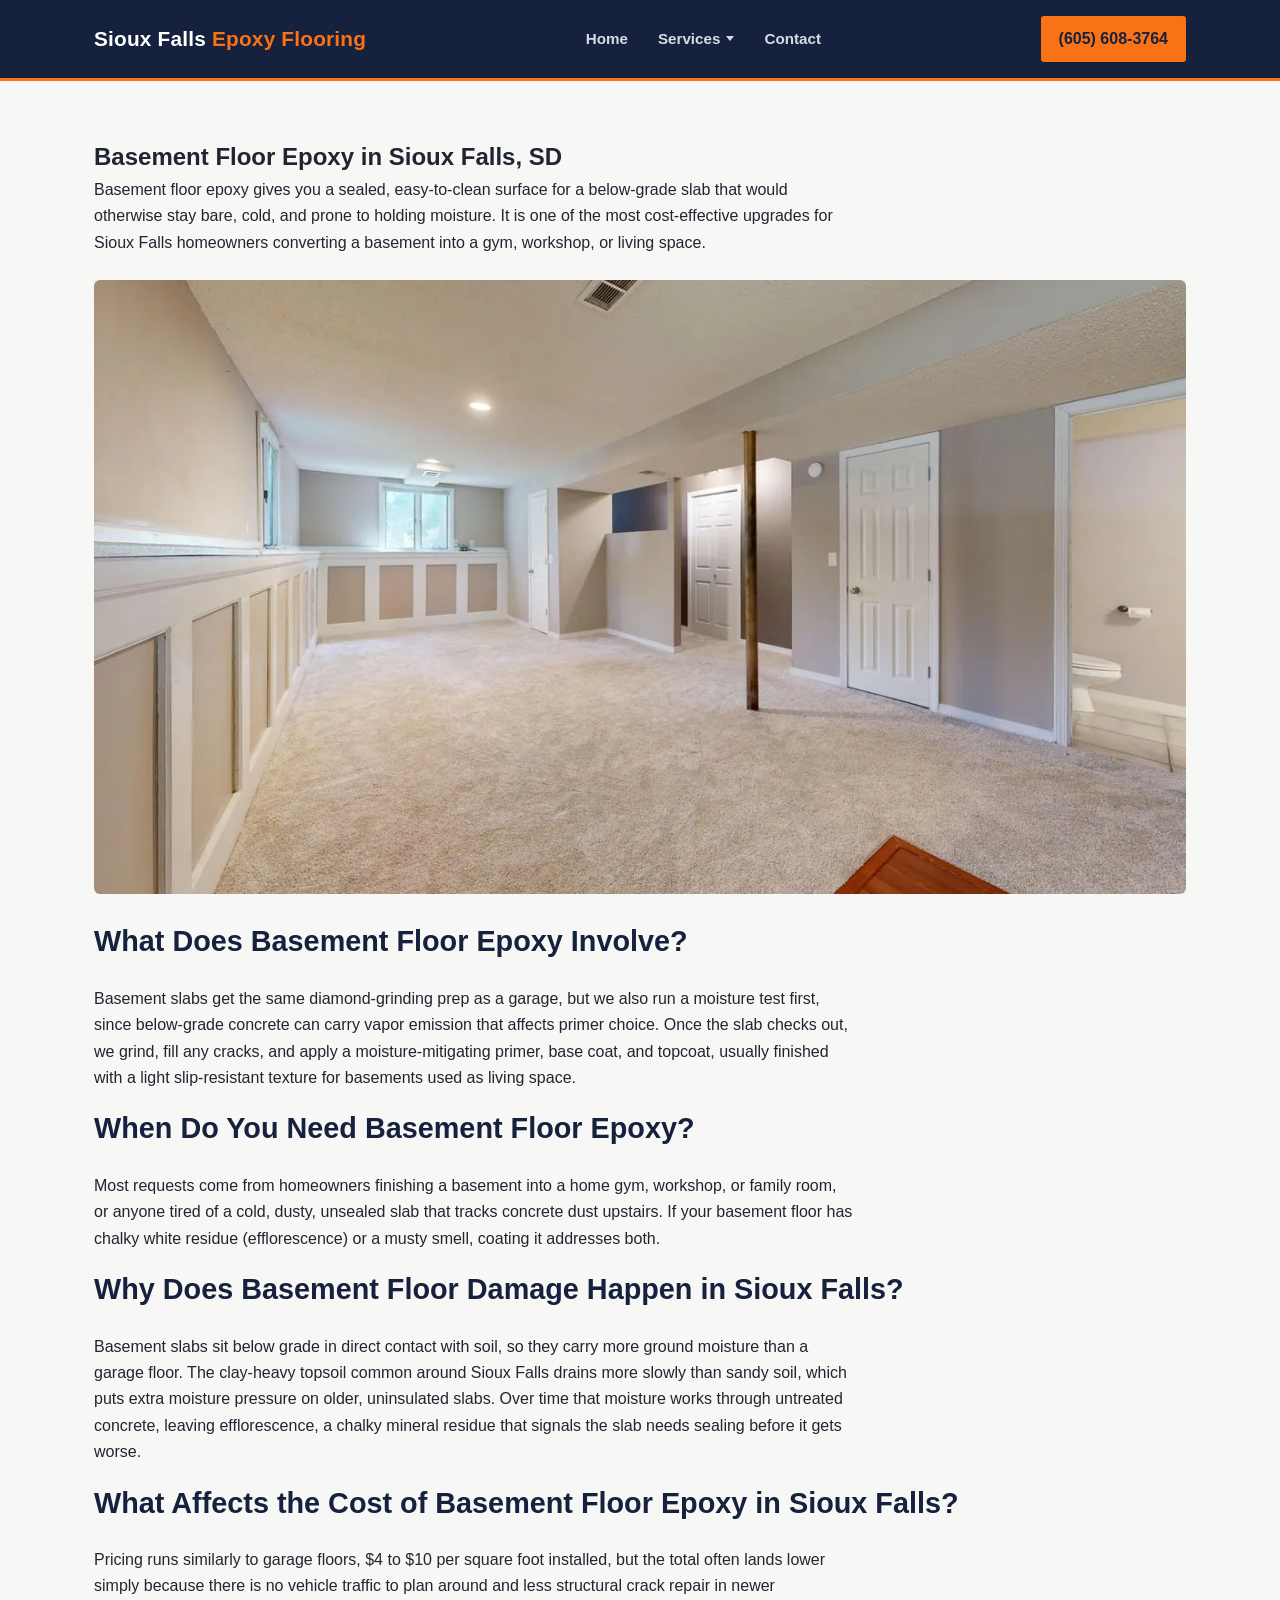
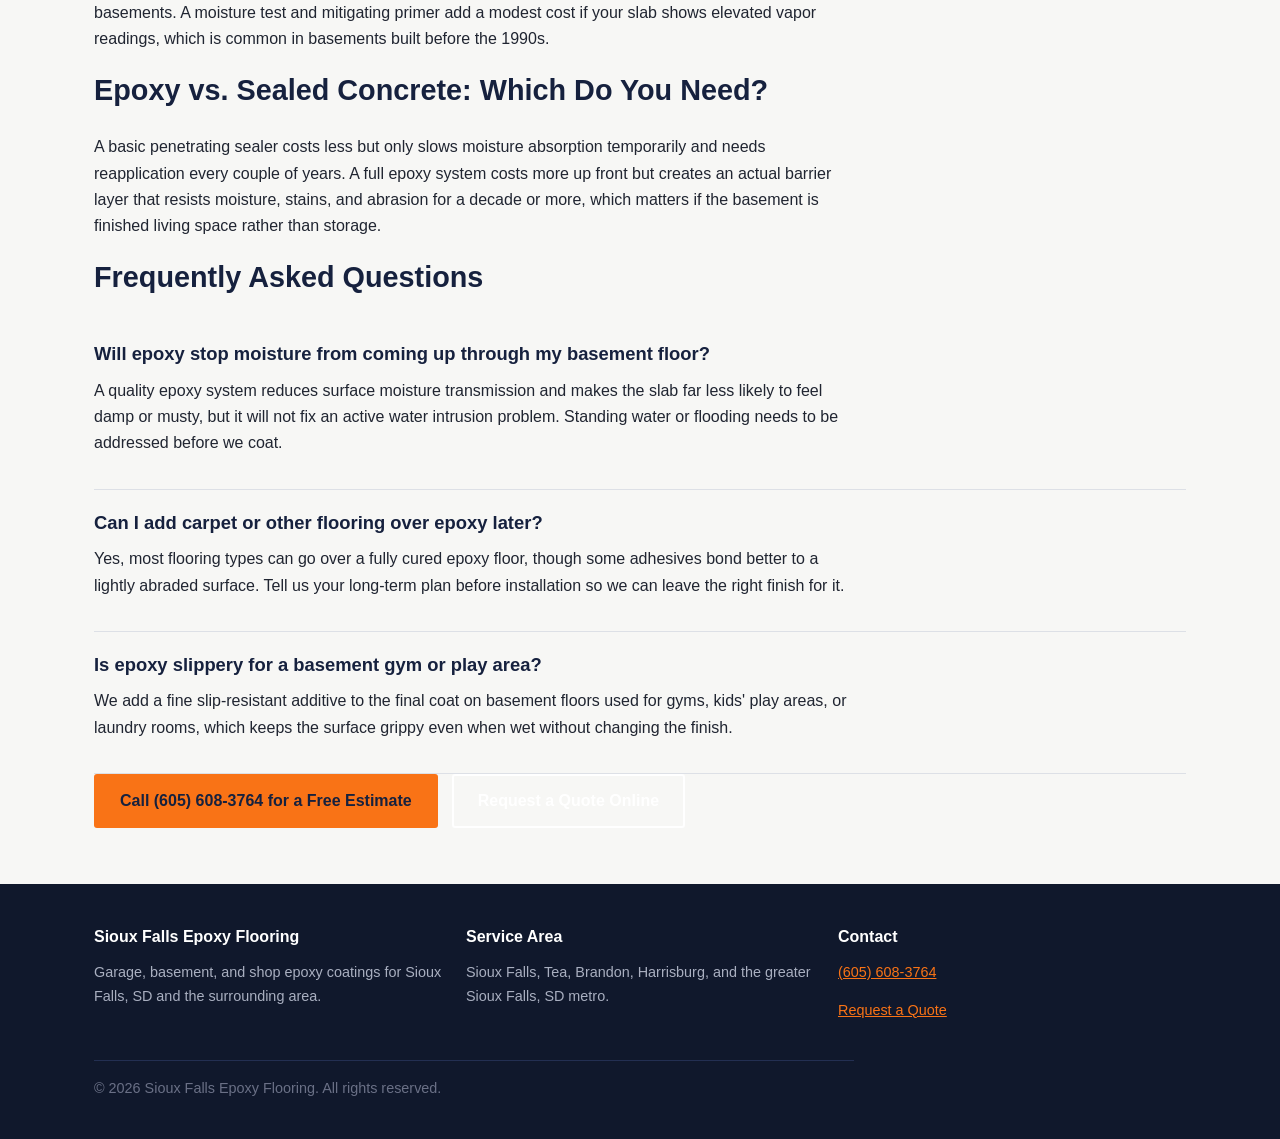
==== basement-floor-epoxy-sioux-falls.html @ 3bccc3e3 "Add files via upload" ====
<!DOCTYPE html>
<html lang="en">
<head>
<meta charset="UTF-8">
<meta name="viewport" content="width=device-width, initial-scale=1.0">
<title>Basement Floor Epoxy in Sioux Falls, SD</title>
<meta name="description" content="Basement floor epoxy coating in Sioux Falls, SD for gyms, workshops, and family rooms. Free estimates. Call (605) 608-3764.">
<link rel="stylesheet" href="styles.css">
<script type="application/ld+json">
{
  "@context": "https://schema.org",
  "@type": "LocalBusiness",
  "name": "Sioux Falls Epoxy Flooring",
  "telephone": "+1-605-608-3764",
  "address": { "@type": "PostalAddress", "addressLocality": "Sioux Falls", "addressRegion": "SD", "addressCountry": "US" },
  "areaServed": "Sioux Falls, SD",
  "description": "Basement floor epoxy in Sioux Falls, SD",
  "openingHours": "Mo-Fr 08:00-18:00"
}
</script>
<script type="application/ld+json">
{
  "@context": "https://schema.org",
  "@type": "FAQPage",
  "mainEntity": [
    {
      "@type": "Question",
      "name": "Will epoxy stop moisture from coming up through my basement floor?",
      "acceptedAnswer": { "@type": "Answer", "text": "A quality epoxy system reduces surface moisture transmission and makes the slab far less likely to feel damp or musty, but it will not fix an active water intrusion problem. Standing water or flooding needs to be addressed before we coat." }
    },
    {
      "@type": "Question",
      "name": "Can I add carpet or other flooring over epoxy later?",
      "acceptedAnswer": { "@type": "Answer", "text": "Yes, most flooring types can go over a fully cured epoxy floor, though some adhesives bond better to a lightly abraded surface. Tell us your long-term plan before installation so we can leave the right finish for it." }
    },
    {
      "@type": "Question",
      "name": "Is epoxy slippery for a basement gym or play area?",
      "acceptedAnswer": { "@type": "Answer", "text": "We add a fine slip-resistant additive to the final coat on basement floors used for gyms, kids' play areas, or laundry rooms, which keeps the surface grippy even when wet without changing the finish." }
    }
  ]
}
</script>
</head>
<body>

<header class="site-header">
  <div class="nav-wrap">
    <a href="/" class="brand">Sioux Falls <span>Epoxy Flooring</span></a>
    <ul class="nav-links">
      <li><a href="/">Home</a></li>
      <li class="has-dropdown">
        <a href="services.html">Services</a>
        <div class="dropdown-menu">
          <ul class="dropdown-menu-list">
            <li><a href="garage-floor-epoxy-sioux-falls.html">Garage Floor Epoxy</a></li>
            <li><a href="basement-floor-epoxy-sioux-falls.html">Basement Floor Epoxy</a></li>
            <li><a href="decorative-metallic-epoxy-sioux-falls.html">Decorative &amp; Metallic Epoxy</a></li>
            <li><a href="commercial-epoxy-flooring-sioux-falls.html">Commercial &amp; Shop Flooring</a></li>
          </ul>
        </div>
      </li>
      <li><a href="contact.html">Contact</a></li>
    </ul>
    <a href="tel:+16056083764" class="nav-cta">(605) 608-3764</a>
  </div>
</header>

<section>
  <div class="container">
    <h1>Basement Floor Epoxy in Sioux Falls, SD</h1>
    <p>Basement floor epoxy gives you a sealed, easy-to-clean surface for a below-grade slab that would otherwise stay bare, cold, and prone to holding moisture. It is one of the most cost-effective upgrades for Sioux Falls homeowners converting a basement into a gym, workshop, or living space.</p>

    <img src="basement-floor-epoxy-sioux-falls.webp" alt="basement floor epoxy in Sioux Falls" class="inline-image">

    <h2>What Does Basement Floor Epoxy Involve?</h2>
    <p>Basement slabs get the same diamond-grinding prep as a garage, but we also run a moisture test first, since below-grade concrete can carry vapor emission that affects primer choice. Once the slab checks out, we grind, fill any cracks, and apply a moisture-mitigating primer, base coat, and topcoat, usually finished with a light slip-resistant texture for basements used as living space.</p>

    <h2>When Do You Need Basement Floor Epoxy?</h2>
    <p>Most requests come from homeowners finishing a basement into a home gym, workshop, or family room, or anyone tired of a cold, dusty, unsealed slab that tracks concrete dust upstairs. If your basement floor has chalky white residue (efflorescence) or a musty smell, coating it addresses both.</p>

    <h2>Why Does Basement Floor Damage Happen in Sioux Falls?</h2>
    <p>Basement slabs sit below grade in direct contact with soil, so they carry more ground moisture than a garage floor. The clay-heavy topsoil common around Sioux Falls drains more slowly than sandy soil, which puts extra moisture pressure on older, uninsulated slabs. Over time that moisture works through untreated concrete, leaving efflorescence, a chalky mineral residue that signals the slab needs sealing before it gets worse.</p>

    <h2>What Affects the Cost of Basement Floor Epoxy in Sioux Falls?</h2>
    <p>Pricing runs similarly to garage floors, $4 to $10 per square foot installed, but the total often lands lower simply because there is no vehicle traffic to plan around and less structural crack repair in newer basements. A moisture test and mitigating primer add a modest cost if your slab shows elevated vapor readings, which is common in basements built before the 1990s.</p>

    <h2>Epoxy vs. Sealed Concrete: Which Do You Need?</h2>
    <p>A basic penetrating sealer costs less but only slows moisture absorption temporarily and needs reapplication every couple of years. A full epoxy system costs more up front but creates an actual barrier layer that resists moisture, stains, and abrasion for a decade or more, which matters if the basement is finished living space rather than storage.</p>

    <h2>Frequently Asked Questions</h2>

    <div class="faq-item">
      <h3>Will epoxy stop moisture from coming up through my basement floor?</h3>
      <p>A quality epoxy system reduces surface moisture transmission and makes the slab far less likely to feel damp or musty, but it will not fix an active water intrusion problem. Standing water or flooding needs to be addressed before we coat.</p>
    </div>

    <div class="faq-item">
      <h3>Can I add carpet or other flooring over epoxy later?</h3>
      <p>Yes, most flooring types can go over a fully cured epoxy floor, though some adhesives bond better to a lightly abraded surface. Tell us your long-term plan before installation so we can leave the right finish for it.</p>
    </div>

    <div class="faq-item">
      <h3>Is epoxy slippery for a basement gym or play area?</h3>
      <p>We add a fine slip-resistant additive to the final coat on basement floors used for gyms, kids' play areas, or laundry rooms, which keeps the surface grippy even when wet without changing the finish.</p>
    </div>

    <div class="hero-ctas">
      <a href="tel:+16056083764" class="btn-primary">Call (605) 608-3764 for a Free Estimate</a>
      <a href="contact.html" class="btn-secondary">Request a Quote Online</a>
    </div>
  </div>
</section>

<footer>
  <div class="container">
    <div class="foot-grid">
      <div>
        <h3>Sioux Falls Epoxy Flooring</h3>
        <p>Garage, basement, and shop epoxy coatings for Sioux Falls, SD and the surrounding area.</p>
      </div>
      <div>
        <h3>Service Area</h3>
        <p>Sioux Falls, Tea, Brandon, Harrisburg, and the greater Sioux Falls, SD metro.</p>
      </div>
      <div>
        <h3>Contact</h3>
        <p><a href="tel:+16056083764">(605) 608-3764</a></p>
        <p><a href="contact.html">Request a Quote</a></p>
      </div>
    </div>
    <p class="copyright">&copy; 2026 Sioux Falls Epoxy Flooring. All rights reserved.</p>
  </div>
</footer>

</body>
</html>
---- styles.css ----
/* Sioux Falls Epoxy Flooring — site styles */

* { margin: 0; padding: 0; box-sizing: border-box; }

body {
  font-family: 'Segoe UI', Roboto, Helvetica, Arial, sans-serif;
  color: #202531;
  background: #f7f7f5;
  line-height: 1.65;
}

img { max-width: 100%; height: auto; display: block; }

a { color: #2563eb; text-decoration: underline; }

.container {
  max-width: 1140px;
  margin: 0 auto;
  padding: 0 24px;
}

/* ---------- Header / Nav ---------- */

header.site-header {
  position: sticky;
  top: 0;
  z-index: 300;
  background: #16213e;
  border-bottom: 3px solid #f97316;
}

.nav-wrap {
  display: flex;
  align-items: center;
  justify-content: space-between;
  max-width: 1140px;
  margin: 0 auto;
  padding: 16px 24px;
}

.brand {
  color: #ffffff;
  font-size: 1.3rem;
  font-weight: 800;
  text-decoration: none;
  letter-spacing: 0.2px;
}

.brand span { color: #f97316; }

.nav-links {
  list-style: none;
  display: flex;
  align-items: center;
  gap: 30px;
}

.nav-links a {
  color: #d8dce6;
  text-decoration: none;
  font-size: 0.95rem;
  font-weight: 600;
}

.nav-links a:hover { color: #f97316; }

.nav-links li { position: relative; }

.has-dropdown > a {
  display: inline-flex;
  align-items: center;
  gap: 6px;
}

.has-dropdown > a::after {
  content: "";
  width: 0;
  height: 0;
  border-left: 4px solid transparent;
  border-right: 4px solid transparent;
  border-top: 5px solid currentColor;
}

/* Transparent hit-area bridge: keeps :hover alive while the pointer moves
   from the nav link down into the menu, instead of dropping through a gap. */
.dropdown-menu {
  display: none;
  position: absolute;
  top: 100%;
  left: -20px;
  padding-top: 14px;
  min-width: 280px;
  z-index: 200;
}

.has-dropdown:hover .dropdown-menu,
.has-dropdown:focus-within .dropdown-menu {
  display: block;
}

.dropdown-menu-list {
  list-style: none;
  background: #16213e;
  border: 1px solid #2b3a5c;
  border-top: 3px solid #f97316;
  padding: 8px 0;
}

.dropdown-menu-list li + li { border-top: 1px solid #2b3a5c; }

.dropdown-menu-list a {
  display: block;
  padding: 11px 20px;
  color: #d8dce6;
  font-size: 0.9rem;
  font-weight: 500;
  white-space: nowrap;
  text-decoration: none;
}

.dropdown-menu-list a:hover {
  background: #1f2c4d;
  color: #ffffff;
}

.nav-cta {
  background: #f97316;
  color: #16213e !important;
  padding: 10px 18px;
  border-radius: 3px;
  font-weight: 800;
  text-decoration: none !important;
}

.nav-cta:hover { background: #e0630a; }

/* ---------- Hero ---------- */

.hero {
  background: #16213e;
  color: #ffffff;
  padding: 64px 0;
}

.hero-grid {
  display: grid;
  grid-template-columns: 1.1fr 0.9fr;
  gap: 40px;
  align-items: center;
}

.hero h1 {
  font-size: 2.5rem;
  line-height: 1.2;
  margin-bottom: 18px;
}

.hero p {
  font-size: 1.1rem;
  color: #c3c9d9;
  margin-bottom: 24px;
  max-width: 520px;
}

.hero img {
  border-radius: 6px;
  border: 4px solid #232f52;
}

.hero-ctas { display: flex; gap: 14px; flex-wrap: wrap; }

.btn-primary {
  background: #f97316;
  color: #16213e;
  padding: 14px 26px;
  border-radius: 3px;
  font-weight: 800;
  text-decoration: none;
  display: inline-block;
}

.btn-primary:hover { background: #e0630a; }

.btn-secondary {
  background: transparent;
  color: #ffffff;
  border: 2px solid #ffffff;
  padding: 12px 24px;
  border-radius: 3px;
  font-weight: 700;
  text-decoration: none;
  display: inline-block;
}

.btn-secondary:hover { background: rgba(255,255,255,0.12); }

/* ---------- Sections ---------- */

section { padding: 56px 0; }

section.alt { background: #edeef0; }

h2 {
  font-size: 1.8rem;
  color: #16213e;
  margin-bottom: 20px;
}

h3 { font-size: 1.15rem; color: #16213e; margin-bottom: 8px; }

p { margin-bottom: 14px; max-width: 760px; }

.grid-3 {
  display: grid;
  grid-template-columns: repeat(3, 1fr);
  gap: 22px;
  margin-top: 24px;
}

.grid-2 {
  display: grid;
  grid-template-columns: repeat(2, 1fr);
  gap: 24px;
  margin-top: 24px;
}

.card {
  background: #ffffff;
  border: 1px solid #dde0e6;
  border-left: 4px solid #f97316;
  padding: 22px;
  border-radius: 3px;
}

.card h3 { margin-bottom: 10px; }

.faq-item {
  border-bottom: 1px solid #dde0e6;
  padding: 18px 0;
}

.faq-item h3 { color: #16213e; }

.inline-image {
  border-radius: 6px;
  margin: 24px 0;
}

.cta-band {
  background: #f97316;
  color: #16213e;
  text-align: center;
  padding: 48px 24px;
}

.cta-band h2 { color: #16213e; }
.cta-band p { color: #4a3413; margin: 0 auto 24px; }
.cta-band .btn-primary { background: #16213e; color: #ffffff; }
.cta-band .btn-primary:hover { background: #232f52; }

/* ---------- Service list ---------- */

.service-block {
  background: #ffffff;
  border: 1px solid #dde0e6;
  border-radius: 4px;
  padding: 28px;
  margin-bottom: 24px;
}

.service-block h2 { margin-bottom: 12px; }

/* ---------- Footer ---------- */

footer {
  background: #10182c;
  color: #a9afc0;
  padding: 40px 0 24px;
  font-size: 0.9rem;
}

footer h3 { color: #ffffff; font-size: 1rem; margin-bottom: 10px; }
footer a { color: #f97316; }
footer .foot-grid {
  display: grid;
  grid-template-columns: repeat(3, 1fr);
  gap: 24px;
  margin-bottom: 24px;
}
footer .copyright {
  border-top: 1px solid #232f52;
  padding-top: 16px;
  color: #6a7086;
}

/* ---------- Form ---------- */

form.contact-form {
  background: #ffffff;
  border: 1px solid #dde0e6;
  border-radius: 4px;
  padding: 28px;
  max-width: 560px;
}

form.contact-form label {
  display: block;
  font-weight: 700;
  margin-bottom: 6px;
  margin-top: 14px;
  font-size: 0.92rem;
}

form.contact-form input,
form.contact-form textarea,
form.contact-form select {
  width: 100%;
  padding: 10px 12px;
  border: 1px solid #c7cad3;
  border-radius: 3px;
  font-family: inherit;
  font-size: 0.95rem;
}

form.contact-form button {
  margin-top: 20px;
  background: #f97316;
  color: #16213e;
  border: none;
  padding: 14px 26px;
  border-radius: 3px;
  font-weight: 800;
  font-size: 1rem;
  cursor: pointer;
}

form.contact-form button:hover { background: #e0630a; }

/* ---------- Responsive ---------- */

@media (max-width: 860px) {
  .nav-links { display: none; }
  .hero-grid { grid-template-columns: 1fr; }
  .hero h1 { font-size: 1.9rem; }
  .grid-3, .grid-2, footer .foot-grid { grid-template-columns: 1fr; }
}
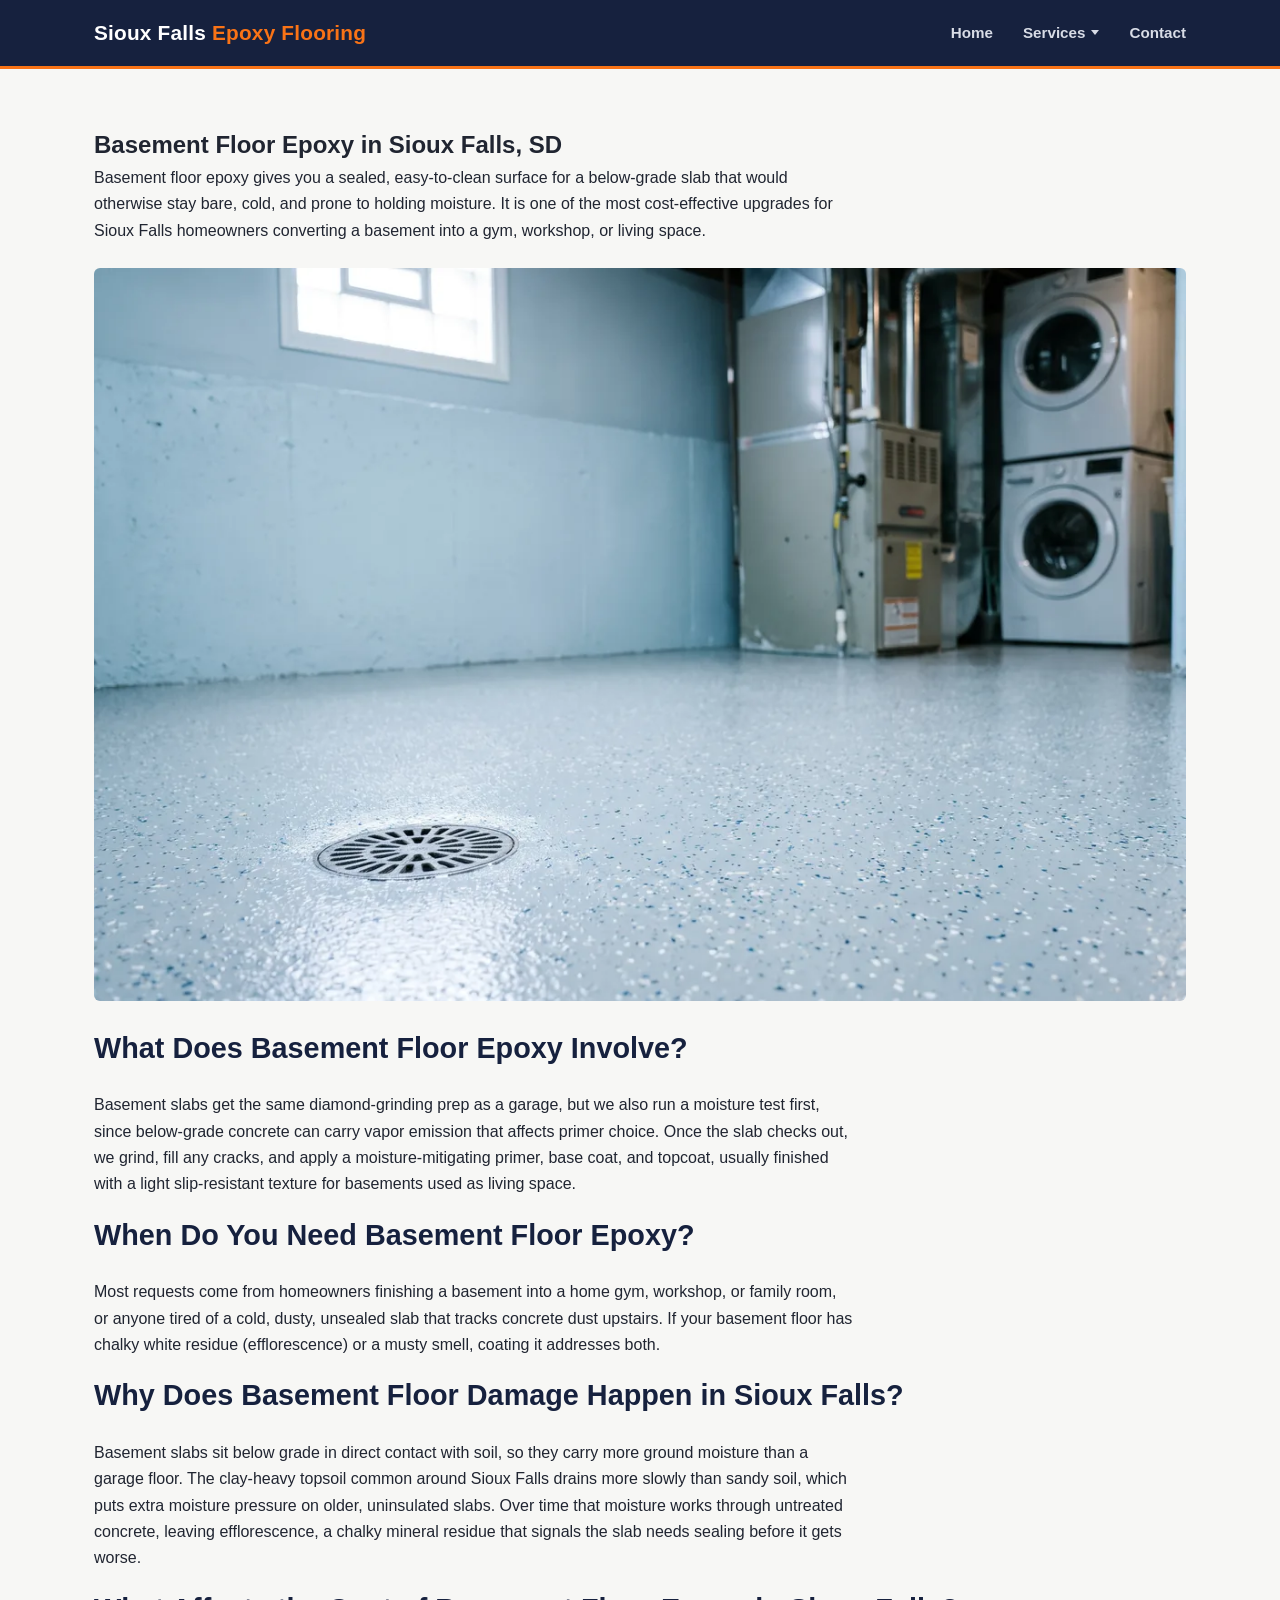
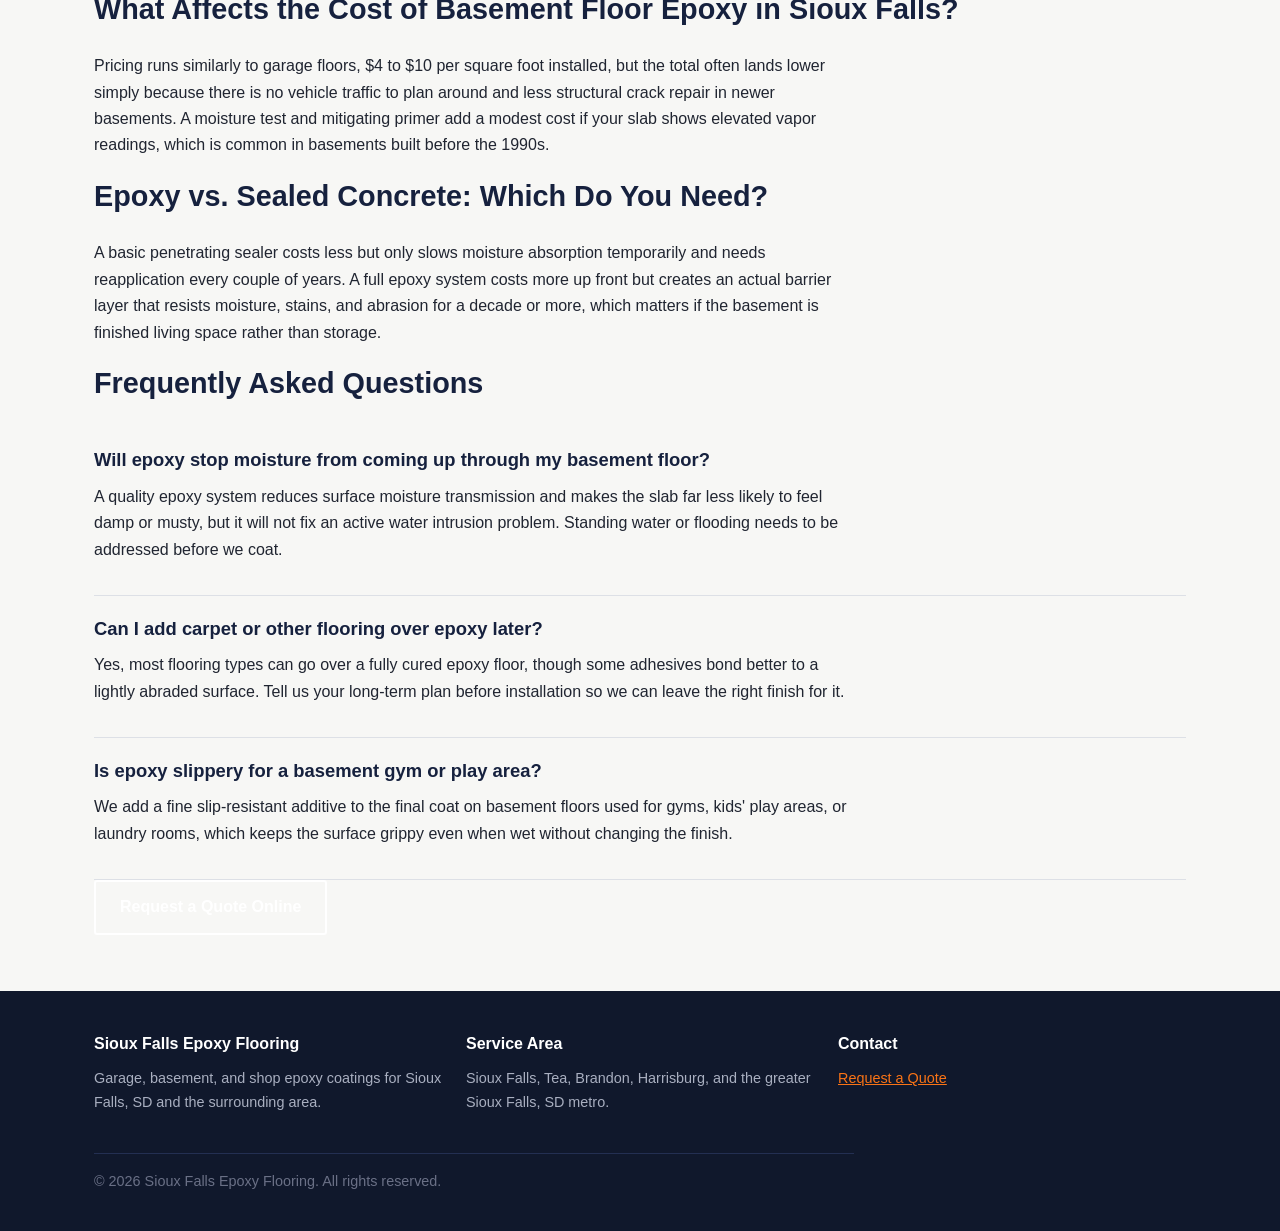
==== commit 88c006a9: "Remove forms and phone numbers (site decommissioned)" ====
--- a/basement-floor-epoxy-sioux-falls.html
+++ b/basement-floor-epoxy-sioux-falls.html
@@ -1,17 +1,17 @@
 <!DOCTYPE html>
 <html lang="en">
 <head>
+  <link rel="canonical" href="https://www.epoxyflooringsiouxfallssd.com/basement-floor-epoxy-sioux-falls.html">
 <meta charset="UTF-8">
 <meta name="viewport" content="width=device-width, initial-scale=1.0">
 <title>Basement Floor Epoxy in Sioux Falls, SD</title>
-<meta name="description" content="Basement floor epoxy coating in Sioux Falls, SD for gyms, workshops, and family rooms. Free estimates. Call (605) 608-3764.">
+<meta name="description" content="Basement floor epoxy coating in Sioux Falls, SD for gyms, workshops, and family rooms. Free estimates. Contact us.">
 <link rel="stylesheet" href="styles.css">
 <script type="application/ld+json">
 {
   "@context": "https://schema.org",
   "@type": "LocalBusiness",
   "name": "Sioux Falls Epoxy Flooring",
-  "telephone": "+1-605-608-3764",
   "address": { "@type": "PostalAddress", "addressLocality": "Sioux Falls", "addressRegion": "SD", "addressCountry": "US" },
   "areaServed": "Sioux Falls, SD",
   "description": "Basement floor epoxy in Sioux Falls, SD",
@@ -54,6 +54,7 @@
         <div class="dropdown-menu">
           <ul class="dropdown-menu-list">
             <li><a href="garage-floor-epoxy-sioux-falls.html">Garage Floor Epoxy</a></li>
+            <li><a href="polyaspartic-floor-coating-sioux-falls.html">Polyaspartic Floor Coating</a></li>
             <li><a href="basement-floor-epoxy-sioux-falls.html">Basement Floor Epoxy</a></li>
             <li><a href="decorative-metallic-epoxy-sioux-falls.html">Decorative &amp; Metallic Epoxy</a></li>
             <li><a href="commercial-epoxy-flooring-sioux-falls.html">Commercial &amp; Shop Flooring</a></li>
@@ -62,7 +63,7 @@
       </li>
       <li><a href="contact.html">Contact</a></li>
     </ul>
-    <a href="tel:+16056083764" class="nav-cta">(605) 608-3764</a>
+    
   </div>
 </header>
 
@@ -106,7 +107,7 @@
     </div>
 
     <div class="hero-ctas">
-      <a href="tel:+16056083764" class="btn-primary">Call (605) 608-3764 for a Free Estimate</a>
+      
       <a href="contact.html" class="btn-secondary">Request a Quote Online</a>
     </div>
   </div>
@@ -125,8 +126,7 @@
       </div>
       <div>
         <h3>Contact</h3>
-        <p><a href="tel:+16056083764">(605) 608-3764</a></p>
-        <p><a href="contact.html">Request a Quote</a></p>
+                <p><a href="contact.html">Request a Quote</a></p>
       </div>
     </div>
     <p class="copyright">&copy; 2026 Sioux Falls Epoxy Flooring. All rights reserved.</p>
